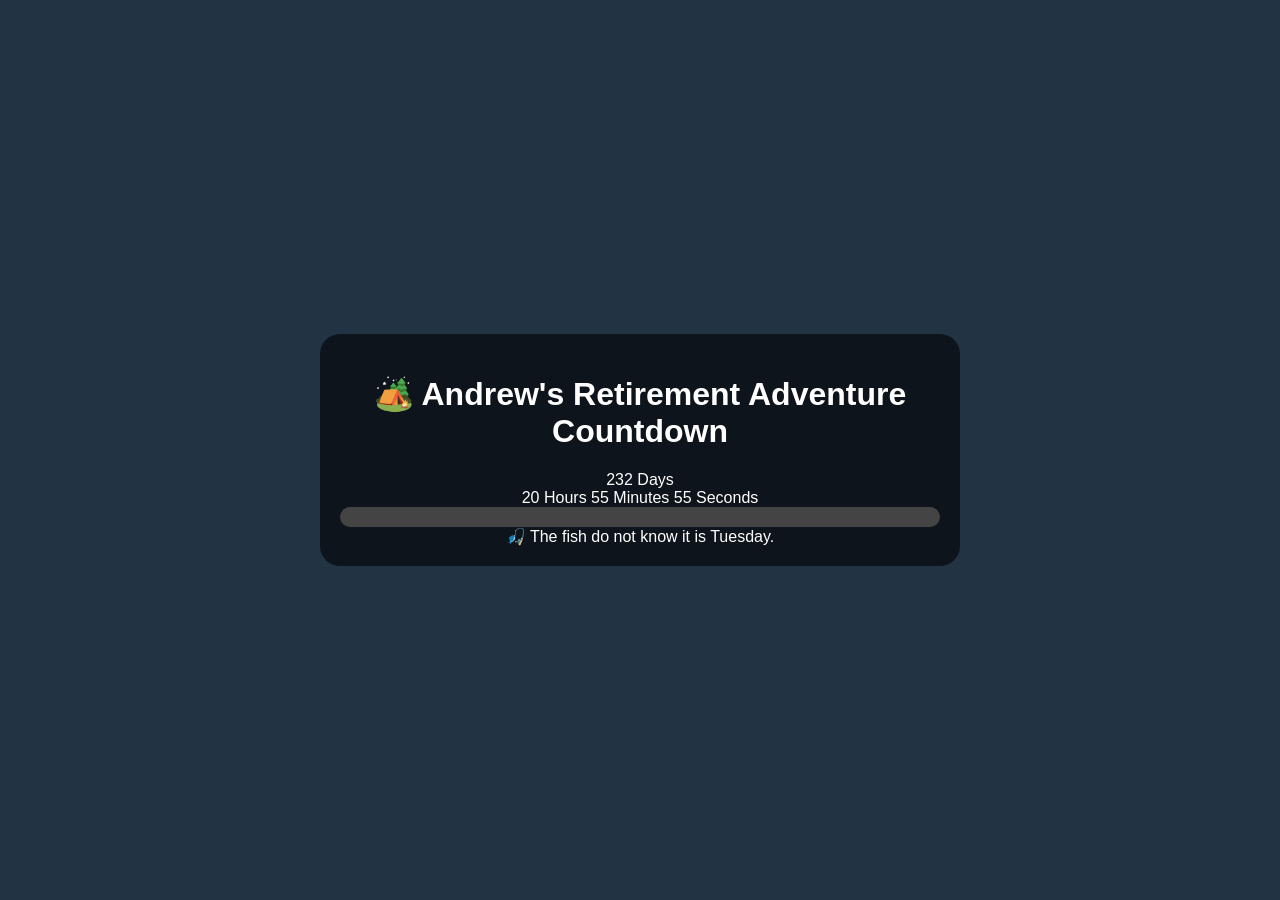
==== Andrews_Retirement_Adventure_Final/final_app/index.html @ 80ffe15b "Add files via upload" ====
<!DOCTYPE html><html><head><meta charset='utf-8'><meta name='viewport' content='width=device-width,initial-scale=1'><title>Andrew's Retirement Adventure Countdown</title><link rel='manifest' href='manifest.json'><link rel='stylesheet' href='style.css'></head><body><div class='overlay'><h1 id='title'>🏕️ Andrew's Retirement Adventure Countdown</h1><div id='countdown'></div><div class='progress'><div id='bar'></div></div><div id='percent'></div><div id='milestone'></div><div id='quote'></div></div><script src='app.js'></script></body></html>
---- Andrews_Retirement_Adventure_Final/final_app/style.css ----
body{margin:0;min-height:100vh;background:#234;background-size:cover;background-position:center;display:flex;justify-content:center;align-items:center;color:#fff;font-family:Arial} .overlay{background:rgba(0,0,0,.6);padding:20px;border-radius:20px;width:90%;max-width:600px;text-align:center}.progress{height:20px;background:#444;border-radius:10px;overflow:hidden}#bar{height:100%;background:gold;width:0}
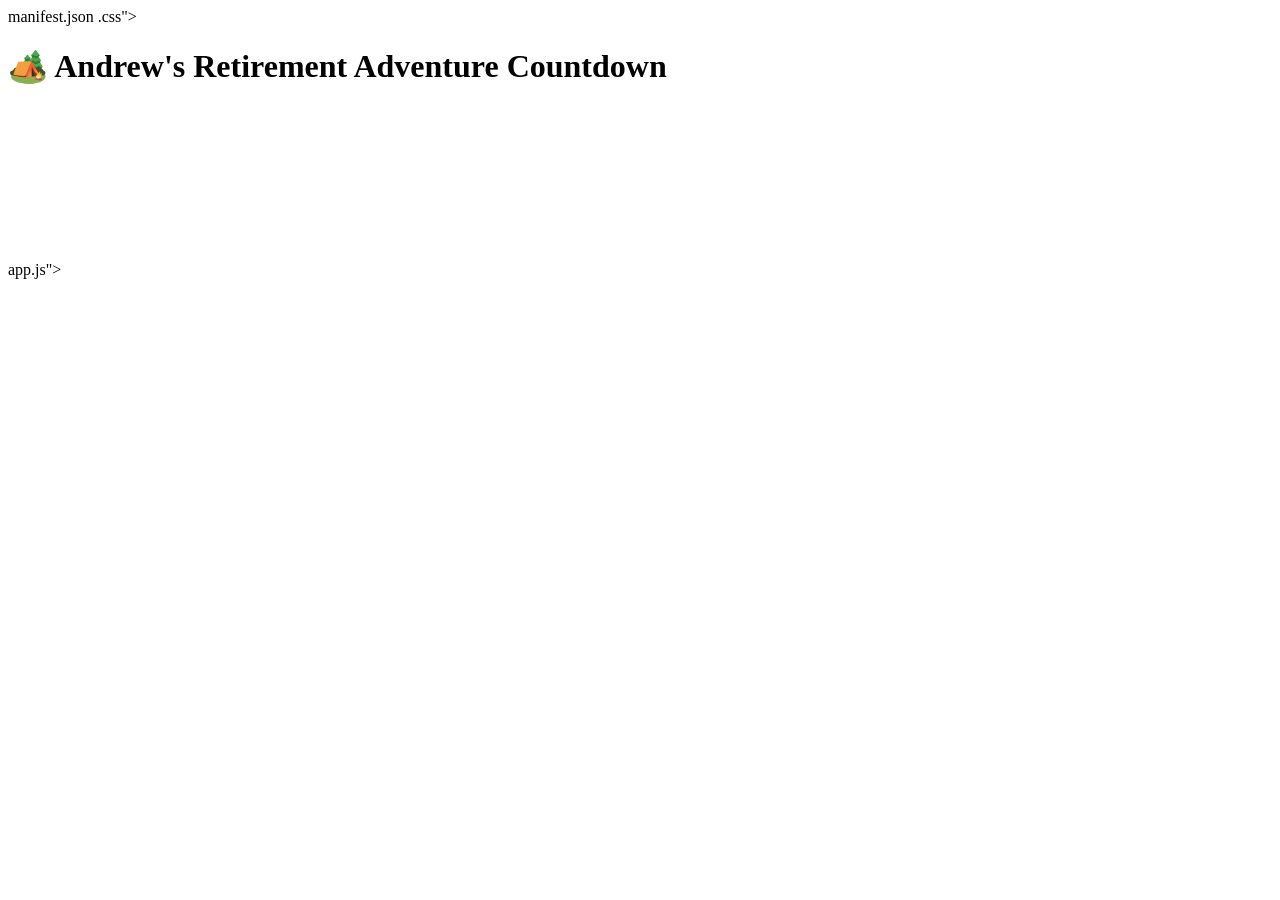
==== commit f0afdece: "Update index.html" ====
--- a/Andrews_Retirement_Adventure_Final/final_app/index.html
+++ b/Andrews_Retirement_Adventure_Final/final_app/index.html
@@ -1 +1,44 @@
-<!DOCTYPE html><html><head><meta charset='utf-8'><meta name='viewport' content='width=device-width,initial-scale=1'><title>Andrew's Retirement Adventure Countdown</title><link rel='manifest' href='manifest.json'><link rel='stylesheet' href='style.css'></head><body><div class='overlay'><h1 id='title'>🏕️ Andrew's Retirement Adventure Countdown</h1><div id='countdown'></div><div class='progress'><div id='bar'></div></div><div id='percent'></div><div id='milestone'></div><div id='quote'></div></div><script src='app.js'></script></body></html>
+<!DOCTYPE html>
+<html lang="en">
+
+<head>
+    <meta charset="utf-8">
+    <meta name="viewport" content="width=device-width, initial-scale=1">
+
+    <title>Andrew's Retirement Adventure Countdown</title>
+
+    manifest.json
+    .css">
+
+    <meta name="theme-color" content="#1b4332">
+</head>
+
+<body>
+
+    <div class="overlay">
+
+        <h1 id="title">
+            🏕️ Andrew's Retirement Adventure Countdown
+        </h1>
+
+        <div id="countdown"></div>
+
+        <div class="progress">
+            <div id="bar"></div>
+        </div>
+
+        <p id="percent"></p>
+
+        <h2 id="milestone"></h2>
+
+        <p id="quote"></p>
+
+        <canvas id="confetti"></canvas>
+
+    </div>
+
+    app.js"></script>
+
+</body>
+
+</html>
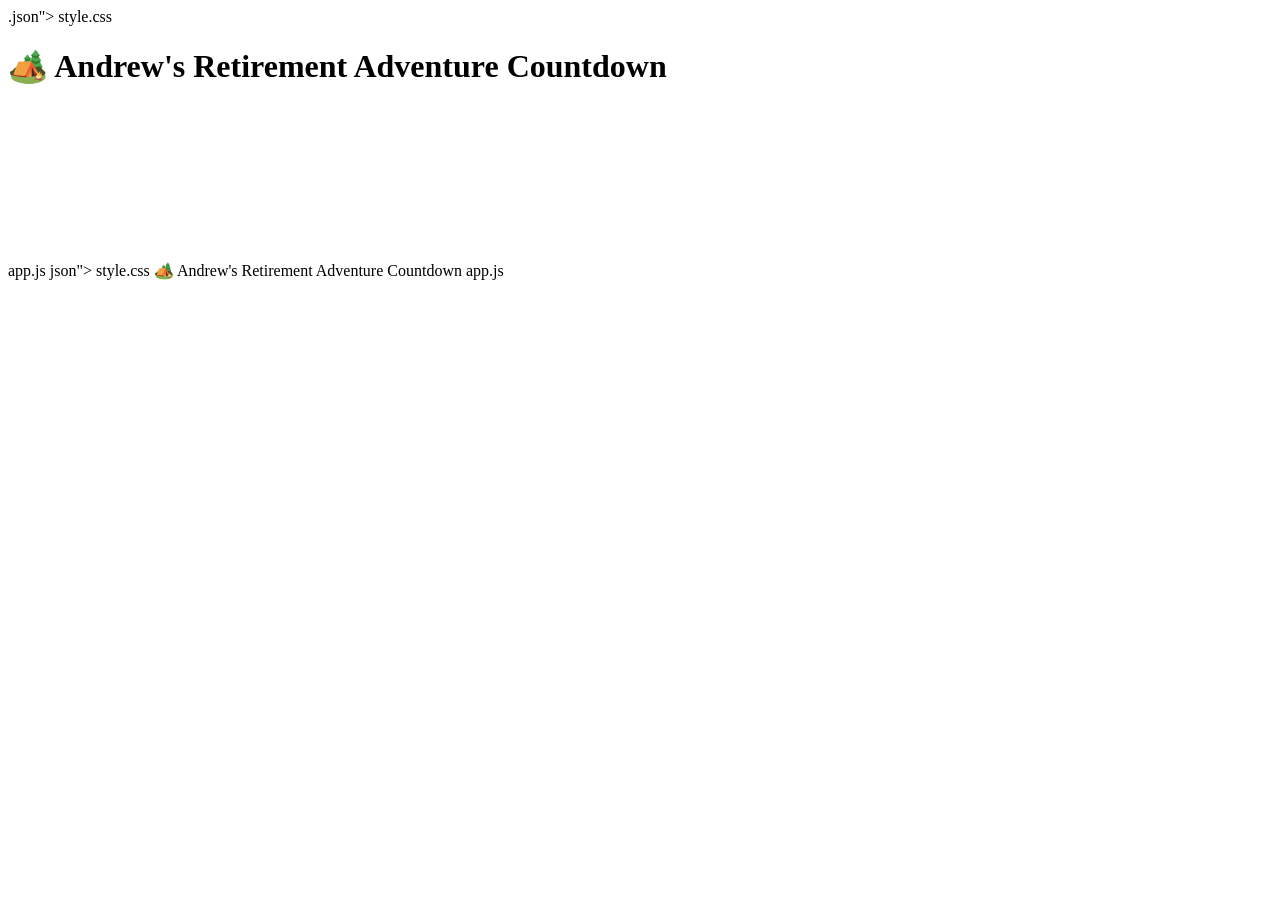
==== commit d9d48f16: "Update index.html" ====
--- a/Andrews_Retirement_Adventure_Final/final_app/index.html
+++ b/Andrews_Retirement_Adventure_Final/final_app/index.html
@@ -7,8 +7,8 @@
 
     <title>Andrew's Retirement Adventure Countdown</title>
 
-    manifest.json
-    .css">
+    .json">
+    style.css
 
     <meta name="theme-color" content="#1b4332">
 </head>
@@ -37,8 +37,11 @@
 
     </div>
 
-    app.js"></script>
+    app.js
 
 </body>
 
 </html>
+json"> style.css
+🏕️ Andrew's Retirement Adventure Countdown
+app.js
